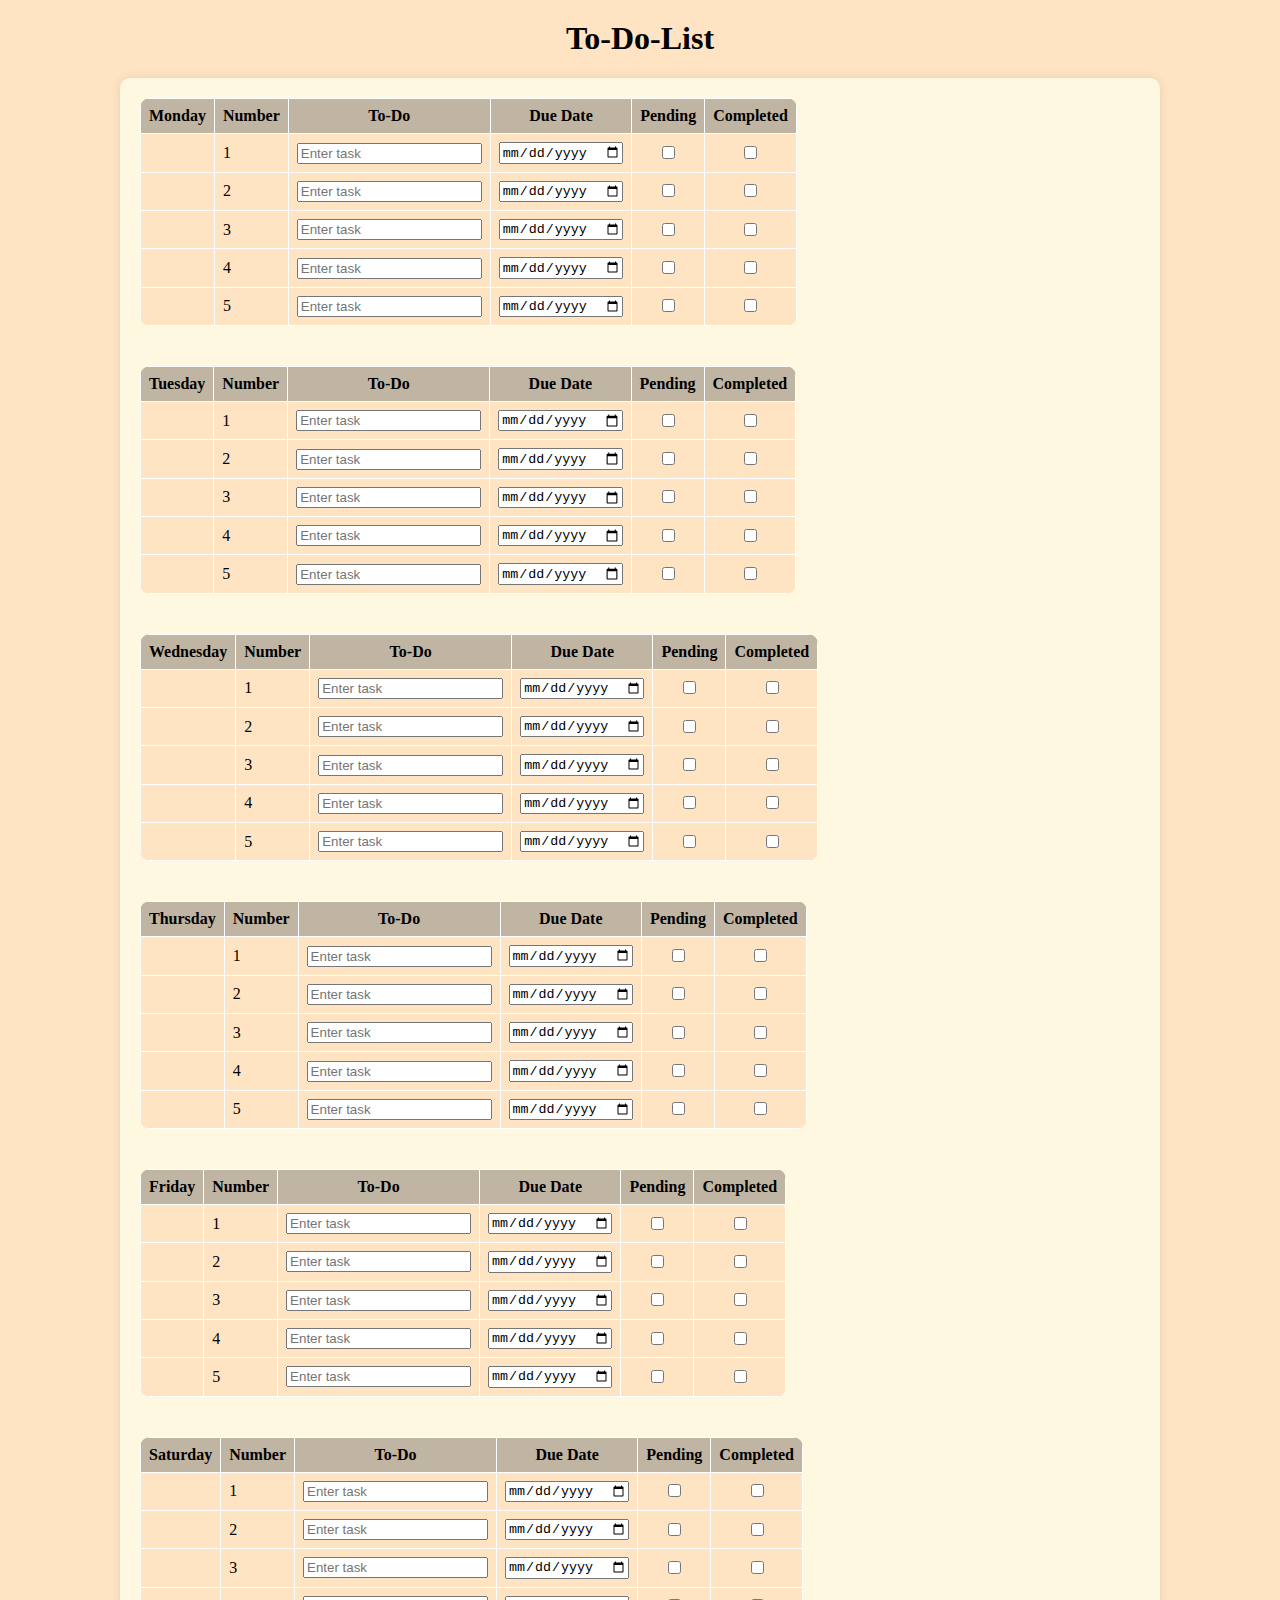
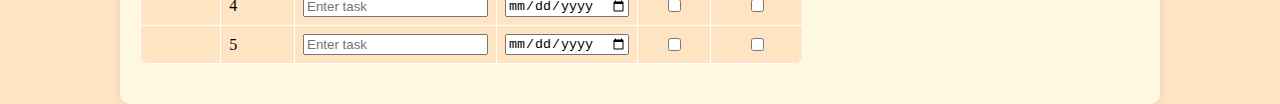
==== test.html @ 34cb039d "Uploading the design and basics" ====
<!DOCTYPE html>
<html lang="en">
<head>
    <meta charset="UTF-8">
    <meta name="viewport" content="width=device-width, initial-scale=1.0">
    <link rel="stylesheet" href="Styles/test.css">
    <title>To-Do-List</title>
</head>
<body>
    <h1 class="Title">To-Do-List</h1>
    <div class="container">
        <div class="row">
            <table class="dayTable">
                <thead>
                    <tr>
                        <th>Monday</th>
                        <th>Number</th>
                        <th>To-Do</th>
                        <th>Due Date</th>
                        <th class="small-col">Pending</th>
                        <th class="small-col">Completed</th>
                    </tr>
                </thead>
                <tbody>
                    <tr>
                        <td></td>
                        <td>1</td>
                        <td><input type="text" placeholder="Enter task"></td>
                        <td><input type="date"></td>
                        <td class="checkbox-cell"><input type="checkbox"></td>
                        <td class="checkbox-cell"><input type="checkbox"></td>
                    </tr>
                    <tr>
                        <td></td>
                        <td>2</td>
                        <td><input type="text" placeholder="Enter task"></td>
                        <td><input type="date"></td>
                        <td class="checkbox-cell"><input type="checkbox"></td>
                        <td class="checkbox-cell"><input type="checkbox"></td>
                    </tr>
                    <tr>
                        <td></td>
                        <td>3</td>
                        <td><input type="text" placeholder="Enter task"></td>
                        <td><input type="date"></td>
                        <td class="checkbox-cell"><input type="checkbox"></td>
                        <td class="checkbox-cell"><input type="checkbox"></td>
                    </tr>
                    <tr>
                        <td></td>
                        <td>4</td>
                        <td><input type="text" placeholder="Enter task"></td>
                        <td><input type="date"></td>
                        <td class="checkbox-cell"><input type="checkbox"></td>
                        <td class="checkbox-cell"><input type="checkbox"></td>
                    </tr>
                    <tr>
                        <td></td>
                        <td>5</td>
                        <td><input type="text" placeholder="Enter task"></td>
                        <td><input type="date"></td>
                        <td class="checkbox-cell"><input type="checkbox"></td>
                        <td class="checkbox-cell"><input type="checkbox"></td>
                    </tr>
                </tbody>
            </table>
             
            <table class="dayTable">
                <thead>
                    <tr>
                        <th>Tuesday</th>
                        <th>Number</th>
                        <th>To-Do</th>
                        <th>Due Date</th>
                        <th class="small-col">Pending</th>
                        <th class="small-col">Completed</th>
                    </tr>
                </thead>
                <tbody>
                    <tr>
                        <td></td>
                        <td>1</td>
                        <td><input type="text" placeholder="Enter task"></td>
                        <td><input type="date"></td>
                        <td class="checkbox-cell"><input type="checkbox"></td>
                        <td class="checkbox-cell"><input type="checkbox"></td>
                    </tr>
                    <tr>
                        <td></td>
                        <td>2</td>
                        <td><input type="text" placeholder="Enter task"></td>
                        <td><input type="date"></td>
                        <td class="checkbox-cell"><input type="checkbox"></td>
                        <td class="checkbox-cell"><input type="checkbox"></td>
                    </tr>
                    <tr>
                        <td></td>
                        <td>3</td>
                        <td><input type="text" placeholder="Enter task"></td>
                        <td><input type="date"></td>
                        <td class="checkbox-cell"><input type="checkbox"></td>
                        <td class="checkbox-cell"><input type="checkbox"></td>
                    </tr>
                    <tr>
                        <td></td>
                        <td>4</td>
                        <td><input type="text" placeholder="Enter task"></td>
                        <td><input type="date"></td>
                        <td class="checkbox-cell"><input type="checkbox"></td>
                        <td class="checkbox-cell"><input type="checkbox"></td>
                    </tr>
                    <tr>
                        <td></td>
                        <td>5</td>
                        <td><input type="text" placeholder="Enter task"></td>
                        <td><input type="date"></td>
                        <td class="checkbox-cell"><input type="checkbox"></td>
                        <td class="checkbox-cell"><input type="checkbox"></td>
                    </tr>
                </tbody>
            </table>
        </div>
       
        <div class="row">
            <table class="dayTable">
                <thead>
                    <tr>
                        <th>Wednesday</th>
                        <th>Number</th>
                        <th>To-Do</th>
                        <th>Due Date</th>
                        <th class="small-col">Pending</th>
                        <th class="small-col">Completed</th>
                    </tr>
                </thead>
                <tbody>
                    <tr>
                        <td></td>
                        <td>1</td>
                        <td><input type="text" placeholder="Enter task"></td>
                        <td><input type="date"></td>
                        <td class="checkbox-cell"><input type="checkbox"></td>
                        <td class="checkbox-cell"><input type="checkbox"></td>
                    </tr>
                    <tr>
                        <td></td>
                        <td>2</td>
                        <td><input type="text" placeholder="Enter task"></td>
                        <td><input type="date"></td>
                        <td class="checkbox-cell"><input type="checkbox"></td>
                        <td class="checkbox-cell"><input type="checkbox"></td>
                    </tr>
                    <tr>
                        <td></td>
                        <td>3</td>
                        <td><input type="text" placeholder="Enter task"></td>
                        <td><input type="date"></td>
                        <td class="checkbox-cell"><input type="checkbox"></td>
                        <td class="checkbox-cell"><input type="checkbox"></td>
                    </tr>
                    <tr>
                        <td></td>
                        <td>4</td>
                        <td><input type="text" placeholder="Enter task"></td>
                        <td><input type="date"></td>
                        <td class="checkbox-cell"><input type="checkbox"></td>
                        <td class="checkbox-cell"><input type="checkbox"></td>
                    </tr>
                    <tr>
                        <td></td>
                        <td>5</td>
                        <td><input type="text" placeholder="Enter task"></td>
                        <td><input type="date"></td>
                        <td class="checkbox-cell"><input type="checkbox"></td>
                        <td class="checkbox-cell"><input type="checkbox"></td>
                    </tr>
                </tbody>
            </table>
             
            <table class="dayTable">
                <thead>
                    <tr>
                        <th>Thursday</th>
                        <th>Number</th>
                        <th>To-Do</th>
                        <th>Due Date</th>
                        <th class="small-col">Pending</th>
                        <th class="small-col">Completed</th>
                    </tr>
                </thead>
                <tbody>
                    <tr>
                        <td></td>
                        <td>1</td>
                        <td><input type="text" placeholder="Enter task"></td>
                        <td><input type="date"></td>
                        <td class="checkbox-cell"><input type="checkbox"></td>
                        <td class="checkbox-cell"><input type="checkbox"></td>
                    </tr>
                    <tr>
                        <td></td>
                        <td>2</td>
                        <td><input type="text" placeholder="Enter task"></td>
                        <td><input type="date"></td>
                        <td class="checkbox-cell"><input type="checkbox"></td>
                        <td class="checkbox-cell"><input type="checkbox"></td>
                    </tr>
                    <tr>
                        <td></td>
                        <td>3</td>
                        <td><input type="text" placeholder="Enter task"></td>
                        <td><input type="date"></td>
                        <td class="checkbox-cell"><input type="checkbox"></td>
                        <td class="checkbox-cell"><input type="checkbox"></td>
                    </tr>
                    <tr>
                        <td></td>
                        <td>4</td>
                        <td><input type="text" placeholder="Enter task"></td>
                        <td><input type="date"></td>
                        <td class="checkbox-cell"><input type="checkbox"></td>
                        <td class="checkbox-cell"><input type="checkbox"></td>
                    </tr>
                    <tr>
                        <td></td>
                        <td>5</td>
                        <td><input type="text" placeholder="Enter task"></td>
                        <td><input type="date"></td>
                        <td class="checkbox-cell"><input type="checkbox"></td>
                        <td class="checkbox-cell"><input type="checkbox"></td>
                    </tr>
                </tbody>
            </table>
        </div>

        <div class="row">
            <table class="dayTable">
                <thead>
                    <tr>
                        <th>Friday</th>
                        <th>Number</th>
                        <th>To-Do</th>
                        <th>Due Date</th>
                        <th class="small-col">Pending</th>
                        <th class="small-col">Completed</th>
                    </tr>
                </thead>
                <tbody>
                    <tr>
                        <td></td>
                        <td>1</td>
                        <td><input type="text" placeholder="Enter task"></td>
                        <td><input type="date"></td>
                        <td class="checkbox-cell"><input type="checkbox"></td>
                        <td class="checkbox-cell"><input type="checkbox"></td>
                    </tr>
                    <tr>
                        <td></td>
                        <td>2</td>
                        <td><input type="text" placeholder="Enter task"></td>
                        <td><input type="date"></td>
                        <td class="checkbox-cell"><input type="checkbox"></td>
                        <td class="checkbox-cell"><input type="checkbox"></td>
                    </tr>
                    <tr>
                        <td></td>
                        <td>3</td>
                        <td><input type="text" placeholder="Enter task"></td>
                        <td><input type="date"></td>
                        <td class="checkbox-cell"><input type="checkbox"></td>
                        <td class="checkbox-cell"><input type="checkbox"></td>
                    </tr>
                    <tr>
                        <td></td>
                        <td>4</td>
                        <td><input type="text" placeholder="Enter task"></td>
                        <td><input type="date"></td>
                        <td class="checkbox-cell"><input type="checkbox"></td>
                        <td class="checkbox-cell"><input type="checkbox"></td>
                    </tr>
                    <tr>
                        <td></td>
                        <td>5</td>
                        <td><input type="text" placeholder="Enter task"></td>
                        <td><input type="date"></td>
                        <td class="checkbox-cell"><input type="checkbox"></td>
                        <td class="checkbox-cell"><input type="checkbox"></td>
                    </tr>
                </tbody>
            </table>
             
            <table class="dayTable">
                <thead>
                    <tr>
                        <th>Saturday</th>
                        <th>Number</th>
                        <th>To-Do</th>
                        <th>Due Date</th>
                        <th class="small-col">Pending</th>
                        <th class="small-col">Completed</th>
                    </tr>
                </thead>
                <tbody>
                    <tr>
                        <td></td>
                        <td>1</td>
                        <td><input type="text" placeholder="Enter task"></td>
                        <td><input type="date"></td>
                        <td class="checkbox-cell"><input type="checkbox"></td>
                        <td class="checkbox-cell"><input type="checkbox"></td>
                    </tr>
                    <tr>
                        <td></td>
                        <td>2</td>
                        <td><input type="text" placeholder="Enter task"></td>
                        <td><input type="date"></td>
                        <td class="checkbox-cell"><input type="checkbox"></td>
                        <td class="checkbox-cell"><input type="checkbox"></td>
                    </tr>
                    <tr>
                        <td></td>
                        <td>3</td>
                        <td><input type="text" placeholder="Enter task"></td>
                        <td><input type="date"></td>
                        <td class="checkbox-cell"><input type="checkbox"></td>
                        <td class="checkbox-cell"><input type="checkbox"></td>
                    </tr>
                    <tr>
                        <td></td>
                        <td>4</td>
                        <td><input type="text" placeholder="Enter task"></td>
                        <td><input type="date"></td>
                        <td class="checkbox-cell"><input type="checkbox"></td>
                        <td class="checkbox-cell"><input type="checkbox"></td>
                    </tr>
                    <tr>
                        <td></td>
                        <td>5</td>
                        <td><input type="text" placeholder="Enter task"></td>
                        <td><input type="date"></td>
                        <td class="checkbox-cell"><input type="checkbox"></td>
                        <td class="checkbox-cell"><input type="checkbox"></td>
                    </tr>
                </tbody>
            </table>
        </div>
    </div>
</body>
</html>
---- Styles/test.css ----
body {
    display: flex;
    flex-direction: column;
    align-items: center;
    margin: 0;
    background-color: bisque;
}

.Title {
    margin-top: 20px;
}

.container {
    display: flex;
    flex-direction: column;
    gap: 20px;
    background-color: #fff8e1;
    padding: 20px;
    border-radius: 10px;
    box-shadow: 0 0 10px rgba(0, 0, 0, 0.1);
    width: 80%;
    max-width: 1000px;
    text-align: left;
}

.row {
    display: flex;
    gap: 20px;
    justify-content: space-between;
    flex-wrap: wrap;
}

table {
    background-color: bisque;
    width: 48%;
    border-collapse: collapse;
    border-radius: 10px;
    overflow: hidden;
    margin-bottom: 20px;
}

table th,
table td {
    border: 1px solid #ffffff;
    padding: 8px;
    text-align: left;
}

table th {
    background-color: #c0b5a3;
    text-align: center;
}

.small-col {
    width: 80px;
    text-align: center;
    white-space: nowrap;
}

.checkbox-cell {
    text-align: center;
}

@media (max-width: 768px) {
    .row {
        flex-direction: column;
        align-items: center;
    }

    table {
        width: 100%;
    }
}
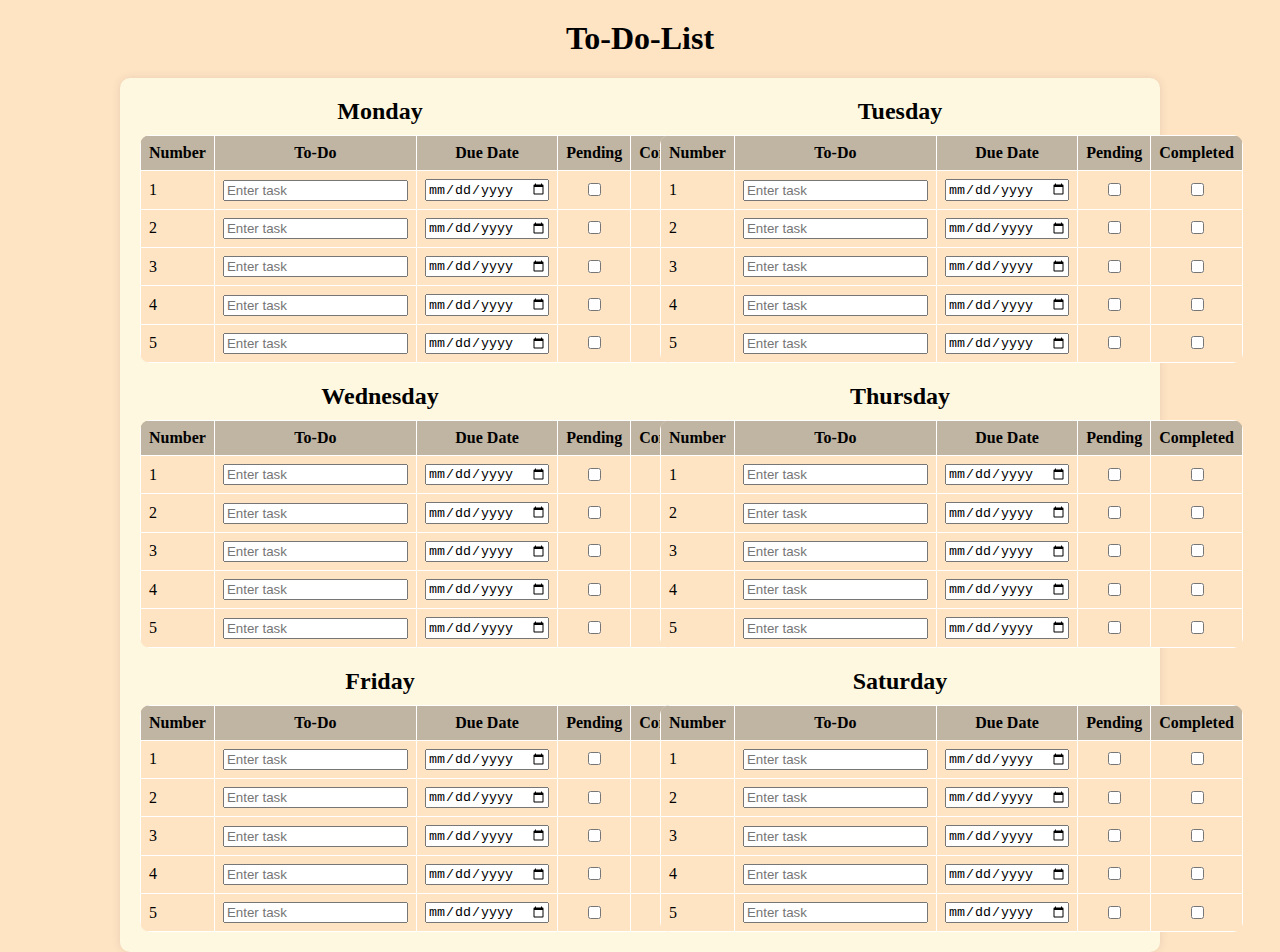
==== commit 18793d7a: "Testing the style" ====
--- a/test.html
+++ b/test.html
@@ -10,339 +10,321 @@
     <h1 class="Title">To-Do-List</h1>
     <div class="container">
         <div class="row">
-            <table class="dayTable">
-                <thead>
-                    <tr>
-                        <th>Monday</th>
-                        <th>Number</th>
-                        <th>To-Do</th>
-                        <th>Due Date</th>
-                        <th class="small-col">Pending</th>
-                        <th class="small-col">Completed</th>
-                    </tr>
-                </thead>
-                <tbody>
-                    <tr>
-                        <td></td>
-                        <td>1</td>
-                        <td><input type="text" placeholder="Enter task"></td>
-                        <td><input type="date"></td>
-                        <td class="checkbox-cell"><input type="checkbox"></td>
-                        <td class="checkbox-cell"><input type="checkbox"></td>
-                    </tr>
-                    <tr>
-                        <td></td>
-                        <td>2</td>
-                        <td><input type="text" placeholder="Enter task"></td>
-                        <td><input type="date"></td>
-                        <td class="checkbox-cell"><input type="checkbox"></td>
-                        <td class="checkbox-cell"><input type="checkbox"></td>
-                    </tr>
-                    <tr>
-                        <td></td>
-                        <td>3</td>
-                        <td><input type="text" placeholder="Enter task"></td>
-                        <td><input type="date"></td>
-                        <td class="checkbox-cell"><input type="checkbox"></td>
-                        <td class="checkbox-cell"><input type="checkbox"></td>
-                    </tr>
-                    <tr>
-                        <td></td>
-                        <td>4</td>
-                        <td><input type="text" placeholder="Enter task"></td>
-                        <td><input type="date"></td>
-                        <td class="checkbox-cell"><input type="checkbox"></td>
-                        <td class="checkbox-cell"><input type="checkbox"></td>
-                    </tr>
-                    <tr>
-                        <td></td>
-                        <td>5</td>
-                        <td><input type="text" placeholder="Enter task"></td>
-                        <td><input type="date"></td>
-                        <td class="checkbox-cell"><input type="checkbox"></td>
-                        <td class="checkbox-cell"><input type="checkbox"></td>
-                    </tr>
-                </tbody>
-            </table>
-             
-            <table class="dayTable">
-                <thead>
-                    <tr>
-                        <th>Tuesday</th>
-                        <th>Number</th>
-                        <th>To-Do</th>
-                        <th>Due Date</th>
-                        <th class="small-col">Pending</th>
-                        <th class="small-col">Completed</th>
-                    </tr>
-                </thead>
-                <tbody>
-                    <tr>
-                        <td></td>
-                        <td>1</td>
-                        <td><input type="text" placeholder="Enter task"></td>
-                        <td><input type="date"></td>
-                        <td class="checkbox-cell"><input type="checkbox"></td>
-                        <td class="checkbox-cell"><input type="checkbox"></td>
-                    </tr>
-                    <tr>
-                        <td></td>
-                        <td>2</td>
-                        <td><input type="text" placeholder="Enter task"></td>
-                        <td><input type="date"></td>
-                        <td class="checkbox-cell"><input type="checkbox"></td>
-                        <td class="checkbox-cell"><input type="checkbox"></td>
-                    </tr>
-                    <tr>
-                        <td></td>
-                        <td>3</td>
-                        <td><input type="text" placeholder="Enter task"></td>
-                        <td><input type="date"></td>
-                        <td class="checkbox-cell"><input type="checkbox"></td>
-                        <td class="checkbox-cell"><input type="checkbox"></td>
-                    </tr>
-                    <tr>
-                        <td></td>
-                        <td>4</td>
-                        <td><input type="text" placeholder="Enter task"></td>
-                        <td><input type="date"></td>
-                        <td class="checkbox-cell"><input type="checkbox"></td>
-                        <td class="checkbox-cell"><input type="checkbox"></td>
-                    </tr>
-                    <tr>
-                        <td></td>
-                        <td>5</td>
-                        <td><input type="text" placeholder="Enter task"></td>
-                        <td><input type="date"></td>
-                        <td class="checkbox-cell"><input type="checkbox"></td>
-                        <td class="checkbox-cell"><input type="checkbox"></td>
-                    </tr>
-                </tbody>
-            </table>
+            <div class="table-container">
+                <h2>Monday</h2>
+                <table class="dayTable">
+                    <thead>
+                        <tr>
+                            <th>Number</th>
+                            <th>To-Do</th>
+                            <th>Due Date</th>
+                            <th class="small-col">Pending</th>
+                            <th class="small-col">Completed</th>
+                        </tr>
+                    </thead>
+                    <tbody>
+                        <tr>
+                            <td>1</td>
+                            <td><input type="text" placeholder="Enter task"></td>
+                            <td><input type="date"></td>
+                            <td class="checkbox-cell"><input type="checkbox"></td>
+                            <td class="checkbox-cell"><input type="checkbox"></td>
+                        </tr>
+                        <tr>
+                            <td>2</td>
+                            <td><input type="text" placeholder="Enter task"></td>
+                            <td><input type="date"></td>
+                            <td class="checkbox-cell"><input type="checkbox"></td>
+                            <td class="checkbox-cell"><input type="checkbox"></td>
+                        </tr>
+                        <tr>
+                            <td>3</td>
+                            <td><input type="text" placeholder="Enter task"></td>
+                            <td><input type="date"></td>
+                            <td class="checkbox-cell"><input type="checkbox"></td>
+                            <td class="checkbox-cell"><input type="checkbox"></td>
+                        </tr>
+                        <tr>
+                            <td>4</td>
+                            <td><input type="text" placeholder="Enter task"></td>
+                            <td><input type="date"></td>
+                            <td class="checkbox-cell"><input type="checkbox"></td>
+                            <td class="checkbox-cell"><input type="checkbox"></td>
+                        </tr>
+                        <tr>
+                            <td>5</td>
+                            <td><input type="text" placeholder="Enter task"></td>
+                            <td><input type="date"></td>
+                            <td class="checkbox-cell"><input type="checkbox"></td>
+                            <td class="checkbox-cell"><input type="checkbox"></td>
+                        </tr>
+                    </tbody>
+                </table>
+            </div>
+            
+            <div class="table-container">
+                <h2>Tuesday</h2>
+                <table class="dayTable">
+                    <thead>
+                        <tr>
+                            <th>Number</th>
+                            <th>To-Do</th>
+                            <th>Due Date</th>
+                            <th class="small-col">Pending</th>
+                            <th class="small-col">Completed</th>
+                        </tr>
+                    </thead>
+                    <tbody>
+                        <tr>
+                            <td>1</td>
+                            <td><input type="text" placeholder="Enter task"></td>
+                            <td><input type="date"></td>
+                            <td class="checkbox-cell"><input type="checkbox"></td>
+                            <td class="checkbox-cell"><input type="checkbox"></td>
+                        </tr>
+                        <tr>
+                            <td>2</td>
+                            <td><input type="text" placeholder="Enter task"></td>
+                            <td><input type="date"></td>
+                            <td class="checkbox-cell"><input type="checkbox"></td>
+                            <td class="checkbox-cell"><input type="checkbox"></td>
+                        </tr>
+                        <tr>
+                            <td>3</td>
+                            <td><input type="text" placeholder="Enter task"></td>
+                            <td><input type="date"></td>
+                            <td class="checkbox-cell"><input type="checkbox"></td>
+                            <td class="checkbox-cell"><input type="checkbox"></td>
+                        </tr>
+                        <tr>
+                            <td>4</td>
+                            <td><input type="text" placeholder="Enter task"></td>
+                            <td><input type="date"></td>
+                            <td class="checkbox-cell"><input type="checkbox"></td>
+                            <td class="checkbox-cell"><input type="checkbox"></td>
+                        </tr>
+                        <tr>
+                            <td>5</td>
+                            <td><input type="text" placeholder="Enter task"></td>
+                            <td><input type="date"></td>
+                            <td class="checkbox-cell"><input type="checkbox"></td>
+                            <td class="checkbox-cell"><input type="checkbox"></td>
+                        </tr>
+                    </tbody>
+                </table>
+            </div>
         </div>
        
         <div class="row">
-            <table class="dayTable">
-                <thead>
-                    <tr>
-                        <th>Wednesday</th>
-                        <th>Number</th>
-                        <th>To-Do</th>
-                        <th>Due Date</th>
-                        <th class="small-col">Pending</th>
-                        <th class="small-col">Completed</th>
-                    </tr>
-                </thead>
-                <tbody>
-                    <tr>
-                        <td></td>
-                        <td>1</td>
-                        <td><input type="text" placeholder="Enter task"></td>
-                        <td><input type="date"></td>
-                        <td class="checkbox-cell"><input type="checkbox"></td>
-                        <td class="checkbox-cell"><input type="checkbox"></td>
-                    </tr>
-                    <tr>
-                        <td></td>
-                        <td>2</td>
-                        <td><input type="text" placeholder="Enter task"></td>
-                        <td><input type="date"></td>
-                        <td class="checkbox-cell"><input type="checkbox"></td>
-                        <td class="checkbox-cell"><input type="checkbox"></td>
-                    </tr>
-                    <tr>
-                        <td></td>
-                        <td>3</td>
-                        <td><input type="text" placeholder="Enter task"></td>
-                        <td><input type="date"></td>
-                        <td class="checkbox-cell"><input type="checkbox"></td>
-                        <td class="checkbox-cell"><input type="checkbox"></td>
-                    </tr>
-                    <tr>
-                        <td></td>
-                        <td>4</td>
-                        <td><input type="text" placeholder="Enter task"></td>
-                        <td><input type="date"></td>
-                        <td class="checkbox-cell"><input type="checkbox"></td>
-                        <td class="checkbox-cell"><input type="checkbox"></td>
-                    </tr>
-                    <tr>
-                        <td></td>
-                        <td>5</td>
-                        <td><input type="text" placeholder="Enter task"></td>
-                        <td><input type="date"></td>
-                        <td class="checkbox-cell"><input type="checkbox"></td>
-                        <td class="checkbox-cell"><input type="checkbox"></td>
-                    </tr>
-                </tbody>
-            </table>
+            <div class="table-container">
+                <h2>Wednesday</h2>
+                <table class="dayTable">
+                    <thead>
+                        <tr>
+                            <th>Number</th>
+                            <th>To-Do</th>
+                            <th>Due Date</th>
+                            <th class="small-col">Pending</th>
+                            <th class="small-col">Completed</th>
+                        </tr>
+                    </thead>
+                    <tbody>
+                        <tr>
+                            <td>1</td>
+                            <td><input type="text" placeholder="Enter task"></td>
+                            <td><input type="date"></td>
+                            <td class="checkbox-cell"><input type="checkbox"></td>
+                            <td class="checkbox-cell"><input type="checkbox"></td>
+                        </tr>
+                        <tr>
+                            <td>2</td>
+                            <td><input type="text" placeholder="Enter task"></td>
+                            <td><input type="date"></td>
+                            <td class="checkbox-cell"><input type="checkbox"></td>
+                            <td class="checkbox-cell"><input type="checkbox"></td>
+                        </tr>
+                        <tr>
+                            <td>3</td>
+                            <td><input type="text" placeholder="Enter task"></td>
+                            <td><input type="date"></td>
+                            <td class="checkbox-cell"><input type="checkbox"></td>
+                            <td class="checkbox-cell"><input type="checkbox"></td>
+                        </tr>
+                        <tr>
+                            <td>4</td>
+                            <td><input type="text" placeholder="Enter task"></td>
+                            <td><input type="date"></td>
+                            <td class="checkbox-cell"><input type="checkbox"></td>
+                            <td class="checkbox-cell"><input type="checkbox"></td>
+                        </tr>
+                        <tr>
+                            <td>5</td>
+                            <td><input type="text" placeholder="Enter task"></td>
+                            <td><input type="date"></td>
+                            <td class="checkbox-cell"><input type="checkbox"></td>
+                            <td class="checkbox-cell"><input type="checkbox"></td>
+                        </tr>
+                    </tbody>
+                </table>
+            </div>
              
-            <table class="dayTable">
-                <thead>
-                    <tr>
-                        <th>Thursday</th>
-                        <th>Number</th>
-                        <th>To-Do</th>
-                        <th>Due Date</th>
-                        <th class="small-col">Pending</th>
-                        <th class="small-col">Completed</th>
-                    </tr>
-                </thead>
-                <tbody>
-                    <tr>
-                        <td></td>
-                        <td>1</td>
-                        <td><input type="text" placeholder="Enter task"></td>
-                        <td><input type="date"></td>
-                        <td class="checkbox-cell"><input type="checkbox"></td>
-                        <td class="checkbox-cell"><input type="checkbox"></td>
-                    </tr>
-                    <tr>
-                        <td></td>
-                        <td>2</td>
-                        <td><input type="text" placeholder="Enter task"></td>
-                        <td><input type="date"></td>
-                        <td class="checkbox-cell"><input type="checkbox"></td>
-                        <td class="checkbox-cell"><input type="checkbox"></td>
-                    </tr>
-                    <tr>
-                        <td></td>
-                        <td>3</td>
-                        <td><input type="text" placeholder="Enter task"></td>
-                        <td><input type="date"></td>
-                        <td class="checkbox-cell"><input type="checkbox"></td>
-                        <td class="checkbox-cell"><input type="checkbox"></td>
-                    </tr>
-                    <tr>
-                        <td></td>
-                        <td>4</td>
-                        <td><input type="text" placeholder="Enter task"></td>
-                        <td><input type="date"></td>
-                        <td class="checkbox-cell"><input type="checkbox"></td>
-                        <td class="checkbox-cell"><input type="checkbox"></td>
-                    </tr>
-                    <tr>
-                        <td></td>
-                        <td>5</td>
-                        <td><input type="text" placeholder="Enter task"></td>
-                        <td><input type="date"></td>
-                        <td class="checkbox-cell"><input type="checkbox"></td>
-                        <td class="checkbox-cell"><input type="checkbox"></td>
-                    </tr>
-                </tbody>
-            </table>
+            <div class="table-container">
+                <h2>Thursday</h2>
+                <table class="dayTable">
+                    <thead>
+                        <tr>
+                            <th>Number</th>
+                            <th>To-Do</th>
+                            <th>Due Date</th>
+                            <th class="small-col">Pending</th>
+                            <th class="small-col">Completed</th>
+                        </tr>
+                    </thead>
+                    <tbody>
+                        <tr>
+                            <td>1</td>
+                            <td><input type="text" placeholder="Enter task"></td>
+                            <td><input type="date"></td>
+                            <td class="checkbox-cell"><input type="checkbox"></td>
+                            <td class="checkbox-cell"><input type="checkbox"></td>
+                        </tr>
+                        <tr>
+                            <td>2</td>
+                            <td><input type="text" placeholder="Enter task"></td>
+                            <td><input type="date"></td>
+                            <td class="checkbox-cell"><input type="checkbox"></td>
+                            <td class="checkbox-cell"><input type="checkbox"></td>
+                        </tr>
+                        <tr>
+                            <td>3</td>
+                            <td><input type="text" placeholder="Enter task"></td>
+                            <td><input type="date"></td>
+                            <td class="checkbox-cell"><input type="checkbox"></td>
+                            <td class="checkbox-cell"><input type="checkbox"></td>
+                        </tr>
+                        <tr>
+                            <td>4</td>
+                            <td><input type="text" placeholder="Enter task"></td>
+                            <td><input type="date"></td>
+                            <td class="checkbox-cell"><input type="checkbox"></td>
+                            <td class="checkbox-cell"><input type="checkbox"></td>
+                        </tr>
+                        <tr>
+                            <td>5</td>
+                            <td><input type="text" placeholder="Enter task"></td>
+                            <td><input type="date"></td>
+                            <td class="checkbox-cell"><input type="checkbox"></td>
+                            <td class="checkbox-cell"><input type="checkbox"></td>
+                        </tr>
+                    </tbody>
+                </table>
+            </div>
         </div>
 
         <div class="row">
-            <table class="dayTable">
-                <thead>
-                    <tr>
-                        <th>Friday</th>
-                        <th>Number</th>
-                        <th>To-Do</th>
-                        <th>Due Date</th>
-                        <th class="small-col">Pending</th>
-                        <th class="small-col">Completed</th>
-                    </tr>
-                </thead>
-                <tbody>
-                    <tr>
-                        <td></td>
-                        <td>1</td>
-                        <td><input type="text" placeholder="Enter task"></td>
-                        <td><input type="date"></td>
-                        <td class="checkbox-cell"><input type="checkbox"></td>
-                        <td class="checkbox-cell"><input type="checkbox"></td>
-                    </tr>
-                    <tr>
-                        <td></td>
-                        <td>2</td>
-                        <td><input type="text" placeholder="Enter task"></td>
-                        <td><input type="date"></td>
-                        <td class="checkbox-cell"><input type="checkbox"></td>
-                        <td class="checkbox-cell"><input type="checkbox"></td>
-                    </tr>
-                    <tr>
-                        <td></td>
-                        <td>3</td>
-                        <td><input type="text" placeholder="Enter task"></td>
-                        <td><input type="date"></td>
-                        <td class="checkbox-cell"><input type="checkbox"></td>
-                        <td class="checkbox-cell"><input type="checkbox"></td>
-                    </tr>
-                    <tr>
-                        <td></td>
-                        <td>4</td>
-                        <td><input type="text" placeholder="Enter task"></td>
-                        <td><input type="date"></td>
-                        <td class="checkbox-cell"><input type="checkbox"></td>
-                        <td class="checkbox-cell"><input type="checkbox"></td>
-                    </tr>
-                    <tr>
-                        <td></td>
-                        <td>5</td>
-                        <td><input type="text" placeholder="Enter task"></td>
-                        <td><input type="date"></td>
-                        <td class="checkbox-cell"><input type="checkbox"></td>
-                        <td class="checkbox-cell"><input type="checkbox"></td>
-                    </tr>
-                </tbody>
-            </table>
+            <div class="table-container">
+                <h2>Friday</h2>
+                <table class="dayTable">
+                    <thead>
+                        <tr>
+                            <th>Number</th>
+                            <th>To-Do</th>
+                            <th>Due Date</th>
+                            <th class="small-col">Pending</th>
+                            <th class="small-col">Completed</th>
+                        </tr>
+                    </thead>
+                    <tbody>
+                        <tr>
+                            <td>1</td>
+                            <td><input type="text" placeholder="Enter task"></td>
+                            <td><input type="date"></td>
+                            <td class="checkbox-cell"><input type="checkbox"></td>
+                            <td class="checkbox-cell"><input type="checkbox"></td>
+                        </tr>
+                        <tr>
+                            <td>2</td>
+                            <td><input type="text" placeholder="Enter task"></td>
+                            <td><input type="date"></td>
+                            <td class="checkbox-cell"><input type="checkbox"></td>
+                            <td class="checkbox-cell"><input type="checkbox"></td>
+                        </tr>
+                        <tr>
+                            <td>3</td>
+                            <td><input type="text" placeholder="Enter task"></td>
+                            <td><input type="date"></td>
+                            <td class="checkbox-cell"><input type="checkbox"></td>
+                            <td class="checkbox-cell"><input type="checkbox"></td>
+                        </tr>
+                        <tr>
+                            <td>4</td>
+                            <td><input type="text" placeholder="Enter task"></td>
+                            <td><input type="date"></td>
+                            <td class="checkbox-cell"><input type="checkbox"></td>
+                            <td class="checkbox-cell"><input type="checkbox"></td>
+                        </tr>
+                        <tr>
+                            <td>5</td>
+                            <td><input type="text" placeholder="Enter task"></td>
+                            <td><input type="date"></td>
+                            <td class="checkbox-cell"><input type="checkbox"></td>
+                            <td class="checkbox-cell"><input type="checkbox"></td>
+                        </tr>
+                    </tbody>
+                </table>
+            </div>
              
-            <table class="dayTable">
-                <thead>
-                    <tr>
-                        <th>Saturday</th>
-                        <th>Number</th>
-                        <th>To-Do</th>
-                        <th>Due Date</th>
-                        <th class="small-col">Pending</th>
-                        <th class="small-col">Completed</th>
-                    </tr>
-                </thead>
-                <tbody>
-                    <tr>
-                        <td></td>
-                        <td>1</td>
-                        <td><input type="text" placeholder="Enter task"></td>
-                        <td><input type="date"></td>
-                        <td class="checkbox-cell"><input type="checkbox"></td>
-                        <td class="checkbox-cell"><input type="checkbox"></td>
-                    </tr>
-                    <tr>
-                        <td></td>
-                        <td>2</td>
-                        <td><input type="text" placeholder="Enter task"></td>
-                        <td><input type="date"></td>
-                        <td class="checkbox-cell"><input type="checkbox"></td>
-                        <td class="checkbox-cell"><input type="checkbox"></td>
-                    </tr>
-                    <tr>
-                        <td></td>
-                        <td>3</td>
-                        <td><input type="text" placeholder="Enter task"></td>
-                        <td><input type="date"></td>
-                        <td class="checkbox-cell"><input type="checkbox"></td>
-                        <td class="checkbox-cell"><input type="checkbox"></td>
-                    </tr>
-                    <tr>
-                        <td></td>
-                        <td>4</td>
-                        <td><input type="text" placeholder="Enter task"></td>
-                        <td><input type="date"></td>
-                        <td class="checkbox-cell"><input type="checkbox"></td>
-                        <td class="checkbox-cell"><input type="checkbox"></td>
-                    </tr>
-                    <tr>
-                        <td></td>
-                        <td>5</td>
-                        <td><input type="text" placeholder="Enter task"></td>
-                        <td><input type="date"></td>
-                        <td class="checkbox-cell"><input type="checkbox"></td>
-                        <td class="checkbox-cell"><input type="checkbox"></td>
-                    </tr>
-                </tbody>
-            </table>
+            <div class="table-container">
+                <h2>Saturday</h2>
+                <table class="dayTable">
+                    <thead>
+                        <tr>
+                            <th>Number</th>
+                            <th>To-Do</th>
+                            <th>Due Date</th>
+                            <th class="small-col">Pending</th>
+                            <th class="small-col">Completed</th>
+                        </tr>
+                    </thead>
+                    <tbody>
+                        <tr>
+                            <td>1</td>
+                            <td><input type="text" placeholder="Enter task"></td>
+                            <td><input type="date"></td>
+                            <td class="checkbox-cell"><input type="checkbox"></td>
+                            <td class="checkbox-cell"><input type="checkbox"></td>
+                        </tr>
+                        <tr>
+                            <td>2</td>
+                            <td><input type="text" placeholder="Enter task"></td>
+                            <td><input type="date"></td>
+                            <td class="checkbox-cell"><input type="checkbox"></td>
+                            <td class="checkbox-cell"><input type="checkbox"></td>
+                        </tr>
+                        <tr>
+                            <td>3</td>
+                            <td><input type="text" placeholder="Enter task"></td>
+                            <td><input type="date"></td>
+                            <td class="checkbox-cell"><input type="checkbox"></td>
+                            <td class="checkbox-cell"><input type="checkbox"></td>
+                        </tr>
+                        <tr>
+                            <td>4</td>
+                            <td><input type="text" placeholder="Enter task"></td>
+                            <td><input type="date"></td>
+                            <td class="checkbox-cell"><input type="checkbox"></td>
+                            <td class="checkbox-cell"><input type="checkbox"></td>
+                        </tr>
+                        <tr>
+                            <td>5</td>
+                            <td><input type="text" placeholder="Enter task"></td>
+                            <td><input type="date"></td>
+                            <td class="checkbox-cell"><input type="checkbox"></td>
+                            <td class="checkbox-cell"><input type="checkbox"></td>
+                        </tr>
+                    </tbody>
+                </table>
+            </div>
         </div>
     </div>
 </body>
--- a/Styles/test.css
+++ b/Styles/test.css
@@ -30,13 +30,21 @@
     flex-wrap: wrap;
 }
 
+.table-container {
+    width: 48%;
+}
+
+h2 {
+    text-align: center;
+    margin: 0 0 10px 0;
+}
+
 table {
     background-color: bisque;
-    width: 48%;
+    width: 100%;
     border-collapse: collapse;
     border-radius: 10px;
     overflow: hidden;
-    margin-bottom: 20px;
 }
 
 table th,
@@ -67,7 +75,7 @@
         align-items: center;
     }
 
-    table {
+    .table-container {
         width: 100%;
     }
 }
